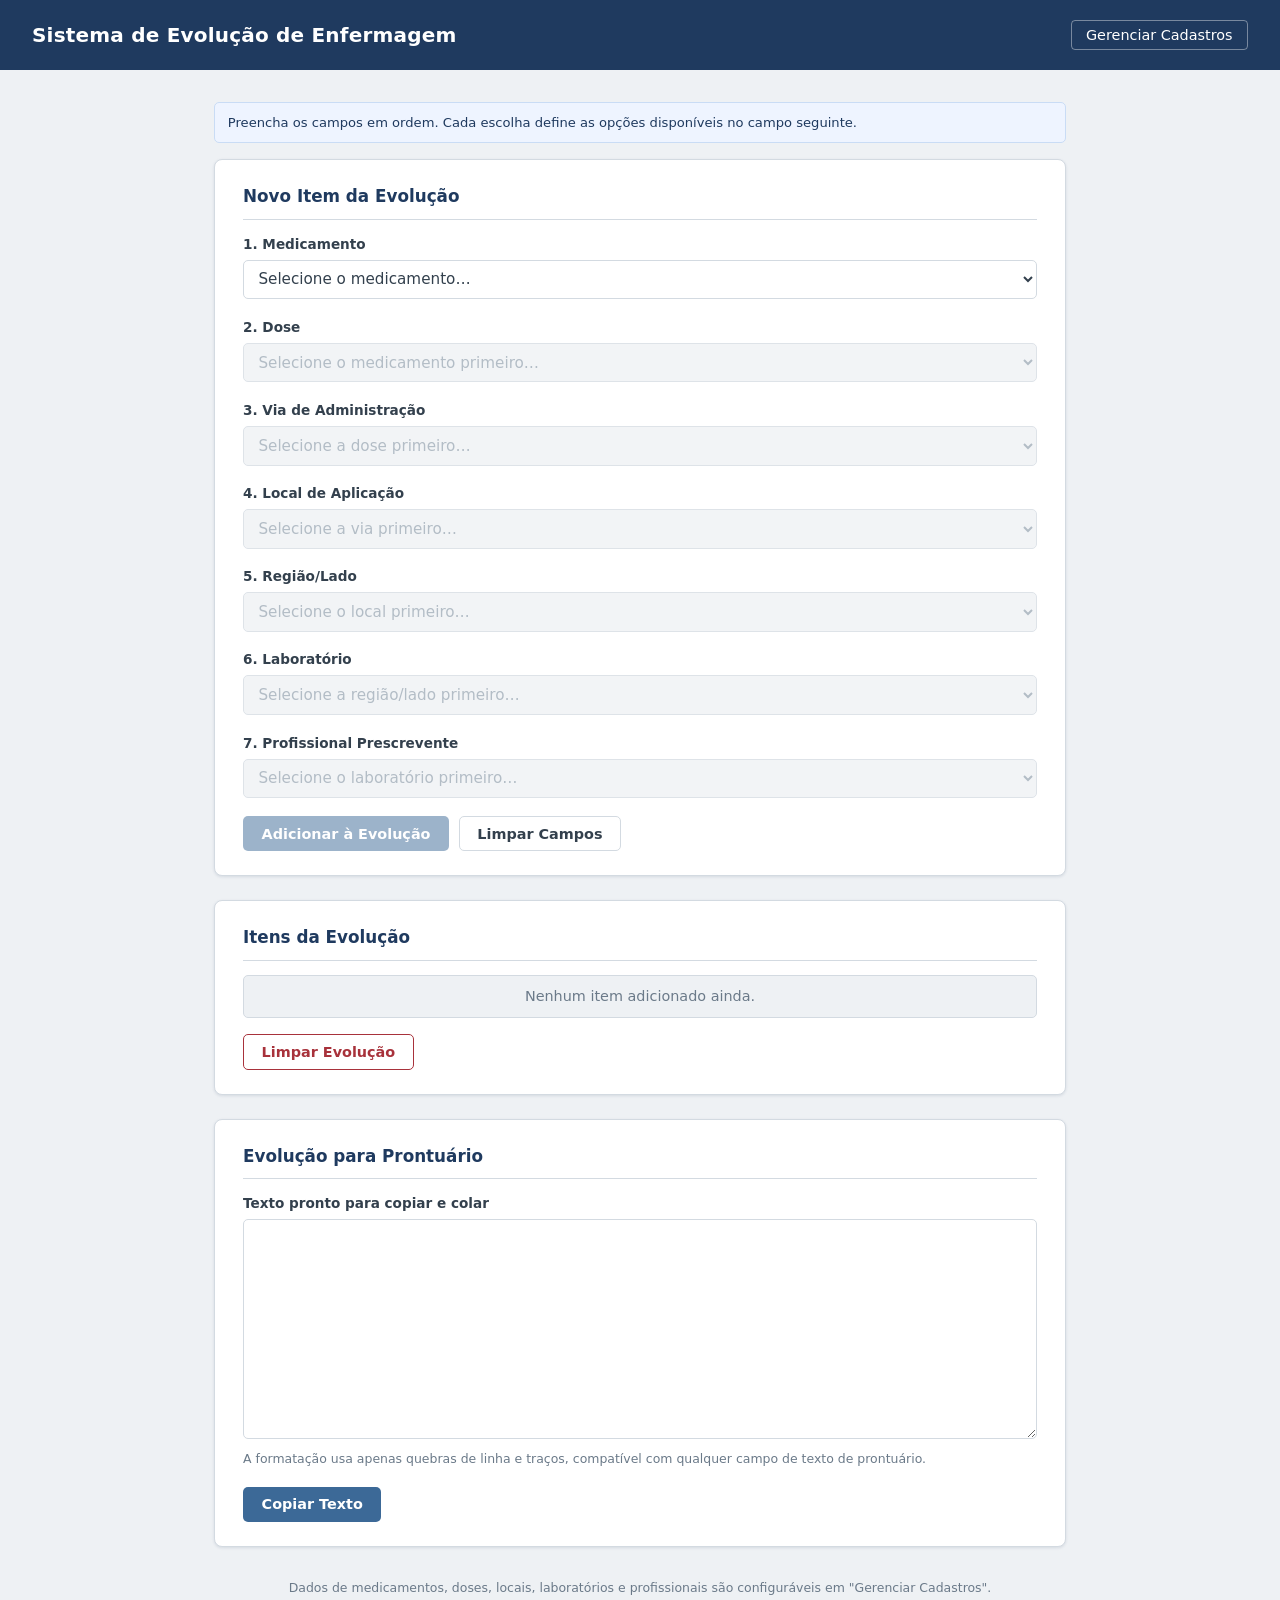
==== index.html @ b49e903f "Auto-avança campos com opção única e refina vínculos via/local/região Quando um campo (via, local, r" ====
<!doctype html>
<html lang="pt-BR">
<head>
  <meta charset="UTF-8" />
  <meta name="viewport" content="width=device-width, initial-scale=1.0" />
  <title>Sistema de Evolução — Enfermagem</title>
  <link rel="stylesheet" href="css/style.css" />
</head>
<body>
  <header class="topo">
    <h1>Sistema de Evolução de Enfermagem</h1>
    <nav><a href="admin.html">Gerenciar Cadastros</a></nav>
  </header>

  <main>
    <div class="aviso">
      Preencha os campos em ordem. Cada escolha define as opções disponíveis no campo seguinte.
    </div>

    <section class="card">
      <h2>Novo Item da Evolução</h2>

      <div class="campo">
        <label for="medicamento">1. Medicamento</label>
        <select id="medicamento">
          <option value="">Selecione o medicamento…</option>
        </select>
      </div>

      <div class="campo">
        <label for="dose">2. Dose</label>
        <select id="dose" disabled>
          <option value="">Selecione o medicamento primeiro…</option>
        </select>
      </div>

      <div class="campo">
        <label for="via">3. Via de Administração</label>
        <select id="via" disabled>
          <option value="">Selecione a dose primeiro…</option>
        </select>
      </div>

      <div class="campo">
        <label for="local">4. Local de Aplicação</label>
        <select id="local" disabled>
          <option value="">Selecione a via primeiro…</option>
        </select>
      </div>

      <div class="campo">
        <label for="regiao">5. Região/Lado</label>
        <select id="regiao" disabled>
          <option value="">Selecione o local primeiro…</option>
        </select>
      </div>

      <div class="campo">
        <label for="laboratorio">6. Laboratório</label>
        <select id="laboratorio" disabled>
          <option value="">Selecione a região/lado primeiro…</option>
        </select>
      </div>

      <div class="campo">
        <label for="profissional">7. Profissional Prescrevente</label>
        <select id="profissional" disabled>
          <option value="">Selecione o laboratório primeiro…</option>
        </select>
      </div>

      <div class="botoes">
        <button type="button" class="primario" id="btnAdicionar" disabled>Adicionar à Evolução</button>
        <button type="button" class="secundario" id="btnLimparCampos">Limpar Campos</button>
      </div>
    </section>

    <section class="card">
      <h2>Itens da Evolução</h2>
      <ul class="itens-prescricao" id="listaItens">
        <li style="justify-content:center; color:#6b7a89;">Nenhum item adicionado ainda.</li>
      </ul>
      <div class="botoes">
        <button type="button" class="perigo" id="btnLimparTudo">Limpar Evolução</button>
      </div>
    </section>

    <section class="card">
      <h2>Evolução para Prontuário</h2>
      <div class="campo">
        <label for="textoFinal">Texto pronto para copiar e colar</label>
        <textarea id="textoFinal" readonly></textarea>
        <p class="ajuda">A formatação usa apenas quebras de linha e traços, compatível com qualquer campo de texto de prontuário.</p>
      </div>
      <div class="botoes">
        <button type="button" class="primario" id="btnCopiar">Copiar Texto</button>
        <span id="copiaStatus" class="ajuda"></span>
      </div>
    </section>

    <p class="rodape-nota">Dados de medicamentos, doses, locais, laboratórios e profissionais são configuráveis em "Gerenciar Cadastros".</p>
  </main>

  <script src="js/data.js"></script>
  <script src="js/prescricao.js"></script>
</body>
</html>
---- css/style.css ----
:root {
  --azul-escuro: #1f3a5f;
  --azul-medio: #3c6997;
  --cinza-texto: #33404d;
  --cinza-claro: #eef1f4;
  --cinza-borda: #d3dae1;
  --branco: #ffffff;
  --sombra: 0 1px 3px rgba(31, 58, 95, 0.12);
  --sucesso: #2e7d5b;
  --perigo: #a8323b;
}

* {
  box-sizing: border-box;
}

body {
  margin: 0;
  font-family: system-ui, -apple-system, "Segoe UI", Roboto, sans-serif;
  background: var(--cinza-claro);
  color: var(--cinza-texto);
  line-height: 1.5;
}

header.topo {
  background: var(--azul-escuro);
  color: var(--branco);
  padding: 1.25rem 2rem;
  display: flex;
  align-items: center;
  justify-content: space-between;
}

header.topo h1 {
  margin: 0;
  font-size: 1.25rem;
  font-weight: 600;
  letter-spacing: 0.01em;
}

header.topo nav a {
  color: var(--branco);
  text-decoration: none;
  font-size: 0.9rem;
  border: 1px solid rgba(255, 255, 255, 0.4);
  padding: 0.4rem 0.9rem;
  border-radius: 4px;
}

header.topo nav a:hover {
  background: rgba(255, 255, 255, 0.1);
}

main {
  max-width: 900px;
  margin: 2rem auto;
  padding: 0 1.5rem 3rem;
}

.card {
  background: var(--branco);
  border: 1px solid var(--cinza-borda);
  border-radius: 8px;
  box-shadow: var(--sombra);
  padding: 1.5rem 1.75rem;
  margin-bottom: 1.5rem;
}

.card h2 {
  margin-top: 0;
  font-size: 1.05rem;
  color: var(--azul-escuro);
  border-bottom: 1px solid var(--cinza-borda);
  padding-bottom: 0.6rem;
}

.campo {
  margin-bottom: 1.1rem;
}

.campo label {
  display: block;
  font-size: 0.85rem;
  font-weight: 600;
  margin-bottom: 0.35rem;
  color: var(--cinza-texto);
}

.campo .ajuda {
  font-size: 0.78rem;
  color: #6b7a89;
  margin-top: 0.25rem;
}

select,
input[type="text"],
textarea {
  width: 100%;
  padding: 0.55rem 0.65rem;
  border: 1px solid var(--cinza-borda);
  border-radius: 5px;
  font-size: 0.95rem;
  font-family: inherit;
  background: var(--branco);
  color: var(--cinza-texto);
}

select:disabled {
  background: var(--cinza-claro);
  color: #9aa7b3;
  opacity: 0.75;
  cursor: not-allowed;
}

select:focus,
input:focus,
textarea:focus {
  outline: 2px solid var(--azul-medio);
  outline-offset: 1px;
}

.botoes {
  display: flex;
  gap: 0.6rem;
  flex-wrap: wrap;
  margin-top: 1rem;
}

button {
  font-family: inherit;
  font-size: 0.9rem;
  padding: 0.55rem 1.1rem;
  border-radius: 5px;
  border: 1px solid transparent;
  cursor: pointer;
  font-weight: 600;
}

button.primario {
  background: var(--azul-medio);
  color: var(--branco);
}

button.primario:hover {
  background: var(--azul-escuro);
}

button.secundario {
  background: var(--branco);
  border-color: var(--cinza-borda);
  color: var(--cinza-texto);
}

button.secundario:hover {
  background: var(--cinza-claro);
}

button.perigo {
  background: var(--branco);
  border-color: var(--perigo);
  color: var(--perigo);
}

button.perigo:hover {
  background: #fbecec;
}

button:disabled {
  opacity: 0.5;
  cursor: not-allowed;
}

ul.itens-prescricao {
  list-style: none;
  margin: 0 0 1rem;
  padding: 0;
}

ul.itens-prescricao li {
  display: flex;
  justify-content: space-between;
  align-items: center;
  padding: 0.6rem 0.75rem;
  border: 1px solid var(--cinza-borda);
  border-radius: 5px;
  margin-bottom: 0.5rem;
  font-size: 0.9rem;
  background: var(--cinza-claro);
}

ul.itens-prescricao li button {
  padding: 0.25rem 0.6rem;
  font-size: 0.78rem;
}

textarea#textoFinal {
  min-height: 220px;
  font-family: "Courier New", monospace;
  font-size: 0.9rem;
  white-space: pre-wrap;
}

table.tabela-admin {
  width: 100%;
  border-collapse: collapse;
  font-size: 0.88rem;
  margin-bottom: 0.5rem;
}

table.tabela-admin th,
table.tabela-admin td {
  text-align: left;
  padding: 0.5rem 0.6rem;
  border-bottom: 1px solid var(--cinza-borda);
}

table.tabela-admin th {
  color: var(--azul-escuro);
  font-size: 0.78rem;
  text-transform: uppercase;
  letter-spacing: 0.03em;
}

table.tabela-admin td.acoes {
  display: flex;
  gap: 0.4rem;
  white-space: nowrap;
}

.linha-form {
  display: flex;
  gap: 0.75rem;
  flex-wrap: wrap;
  align-items: flex-end;
  margin-bottom: 1rem;
}

.linha-form .campo {
  flex: 1;
  min-width: 160px;
  margin-bottom: 0;
}

.aviso {
  font-size: 0.82rem;
  padding: 0.6rem 0.8rem;
  border-radius: 5px;
  background: #eef4ff;
  border: 1px solid #c9dcf5;
  color: var(--azul-escuro);
  margin-bottom: 1rem;
}

.rodape-nota {
  font-size: 0.78rem;
  color: #6b7a89;
  text-align: center;
  margin-top: 2rem;
}
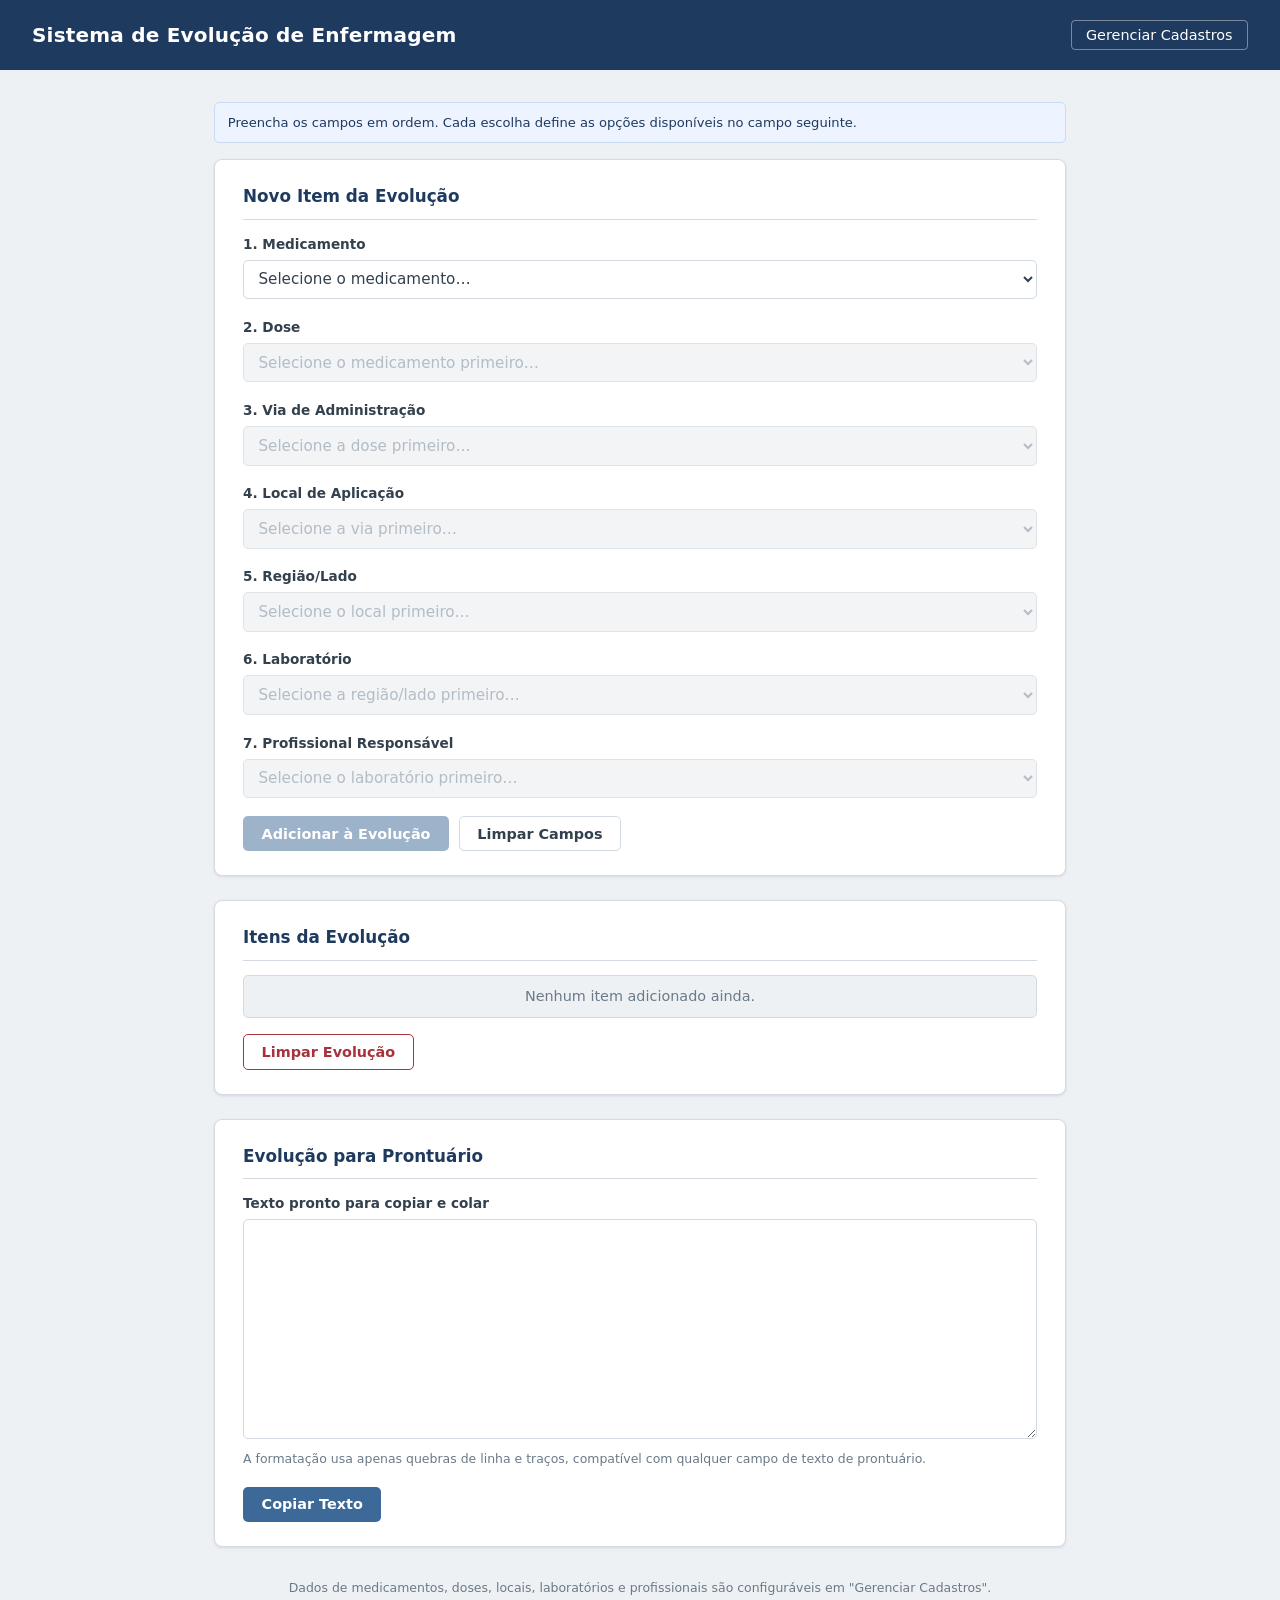
==== commit 93fc6662: "Renomeia identificadores internos de "prescrição" para "evolução" Renomeia js/prescricao.js para js/" ====
--- a/index.html
+++ b/index.html
@@ -13,7 +13,8 @@
   </header>
 
   <main>
-    <div class="aviso">
+    <div class="aviso" id="avisoCarregamento">Carregando dados…</div>
+    <div class="aviso" id="avisoInstrucao" style="display:none;">
       Preencha os campos em ordem. Cada escolha define as opções disponíveis no campo seguinte.
     </div>
 
@@ -22,8 +23,8 @@
 
       <div class="campo">
         <label for="medicamento">1. Medicamento</label>
-        <select id="medicamento">
-          <option value="">Selecione o medicamento…</option>
+        <select id="medicamento" disabled>
+          <option value="">Carregando…</option>
         </select>
       </div>
 
@@ -63,7 +64,7 @@
       </div>
 
       <div class="campo">
-        <label for="profissional">7. Profissional Prescrevente</label>
+        <label for="profissional">7. Profissional Responsável</label>
         <select id="profissional" disabled>
           <option value="">Selecione o laboratório primeiro…</option>
         </select>
@@ -77,7 +78,7 @@
 
     <section class="card">
       <h2>Itens da Evolução</h2>
-      <ul class="itens-prescricao" id="listaItens">
+      <ul class="itens-evolucao" id="listaItens">
         <li style="justify-content:center; color:#6b7a89;">Nenhum item adicionado ainda.</li>
       </ul>
       <div class="botoes">
@@ -102,6 +103,6 @@
   </main>
 
   <script src="js/data.js"></script>
-  <script src="js/prescricao.js"></script>
+  <script src="js/evolucao.js"></script>
 </body>
 </html>
--- a/css/style.css
+++ b/css/style.css
@@ -170,13 +170,13 @@
   cursor: not-allowed;
 }
 
-ul.itens-prescricao {
+ul.itens-evolucao {
   list-style: none;
   margin: 0 0 1rem;
   padding: 0;
 }
 
-ul.itens-prescricao li {
+ul.itens-evolucao li {
   display: flex;
   justify-content: space-between;
   align-items: center;
@@ -188,7 +188,7 @@
   background: var(--cinza-claro);
 }
 
-ul.itens-prescricao li button {
+ul.itens-evolucao li button {
   padding: 0.25rem 0.6rem;
   font-size: 0.78rem;
 }
@@ -251,6 +251,18 @@
   margin-bottom: 1rem;
 }
 
+.aviso.erro {
+  background: #fbecec;
+  border-color: #eec4c7;
+  color: var(--perigo);
+}
+
+.aviso.sucesso {
+  background: #eaf6f0;
+  border-color: #bfe3d0;
+  color: var(--sucesso);
+}
+
 .rodape-nota {
   font-size: 0.78rem;
   color: #6b7a89;
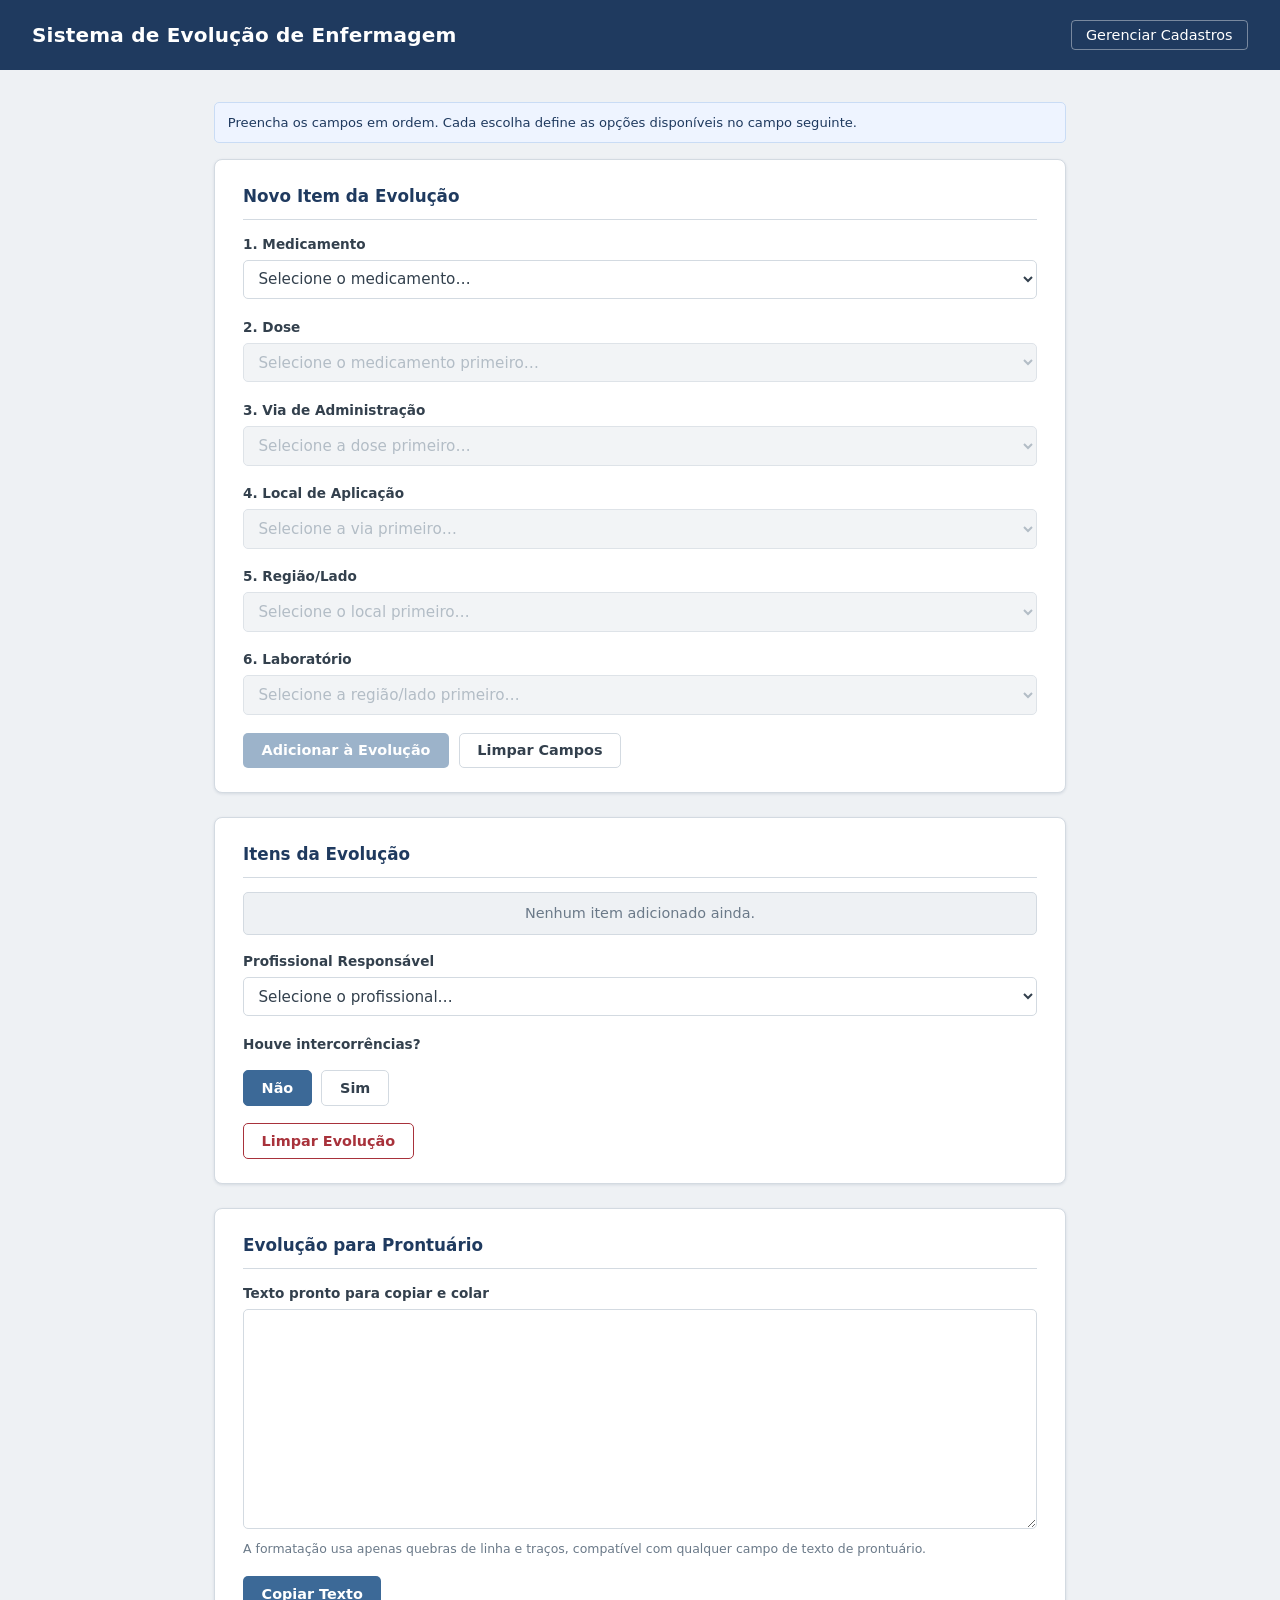
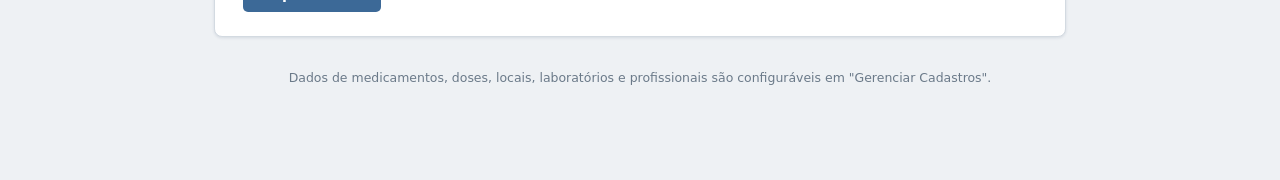
==== commit 8dc01e11: "Move profissional para nível da evolução e adiciona registro de intercorrências O Profissional Respo" ====
--- a/index.html
+++ b/index.html
@@ -63,13 +63,6 @@
         </select>
       </div>
 
-      <div class="campo">
-        <label for="profissional">7. Profissional Responsável</label>
-        <select id="profissional" disabled>
-          <option value="">Selecione o laboratório primeiro…</option>
-        </select>
-      </div>
-
       <div class="botoes">
         <button type="button" class="primario" id="btnAdicionar" disabled>Adicionar à Evolução</button>
         <button type="button" class="secundario" id="btnLimparCampos">Limpar Campos</button>
@@ -81,6 +74,23 @@
       <ul class="itens-evolucao" id="listaItens">
         <li style="justify-content:center; color:#6b7a89;">Nenhum item adicionado ainda.</li>
       </ul>
+
+      <div class="campo">
+        <label for="profissional">Profissional Responsável</label>
+        <select id="profissional" disabled>
+          <option value="">Carregando…</option>
+        </select>
+      </div>
+
+      <div class="campo">
+        <label>Houve intercorrências?</label>
+        <div class="botoes">
+          <button type="button" class="secundario ativo" id="btnIntercorrenciaNao">Não</button>
+          <button type="button" class="secundario" id="btnIntercorrenciaSim">Sim</button>
+        </div>
+        <textarea id="campoIntercorrencia" style="display:none; margin-top:0.6rem;" placeholder="Descreva a intercorrência…"></textarea>
+      </div>
+
       <div class="botoes">
         <button type="button" class="perigo" id="btnLimparTudo">Limpar Evolução</button>
       </div>
--- a/css/style.css
+++ b/css/style.css
@@ -155,6 +155,16 @@
   background: var(--cinza-claro);
 }
 
+button.secundario.ativo {
+  background: var(--azul-medio);
+  border-color: var(--azul-medio);
+  color: var(--branco);
+}
+
+button.secundario.ativo:hover {
+  background: var(--azul-escuro);
+}
+
 button.perigo {
   background: var(--branco);
   border-color: var(--perigo);
